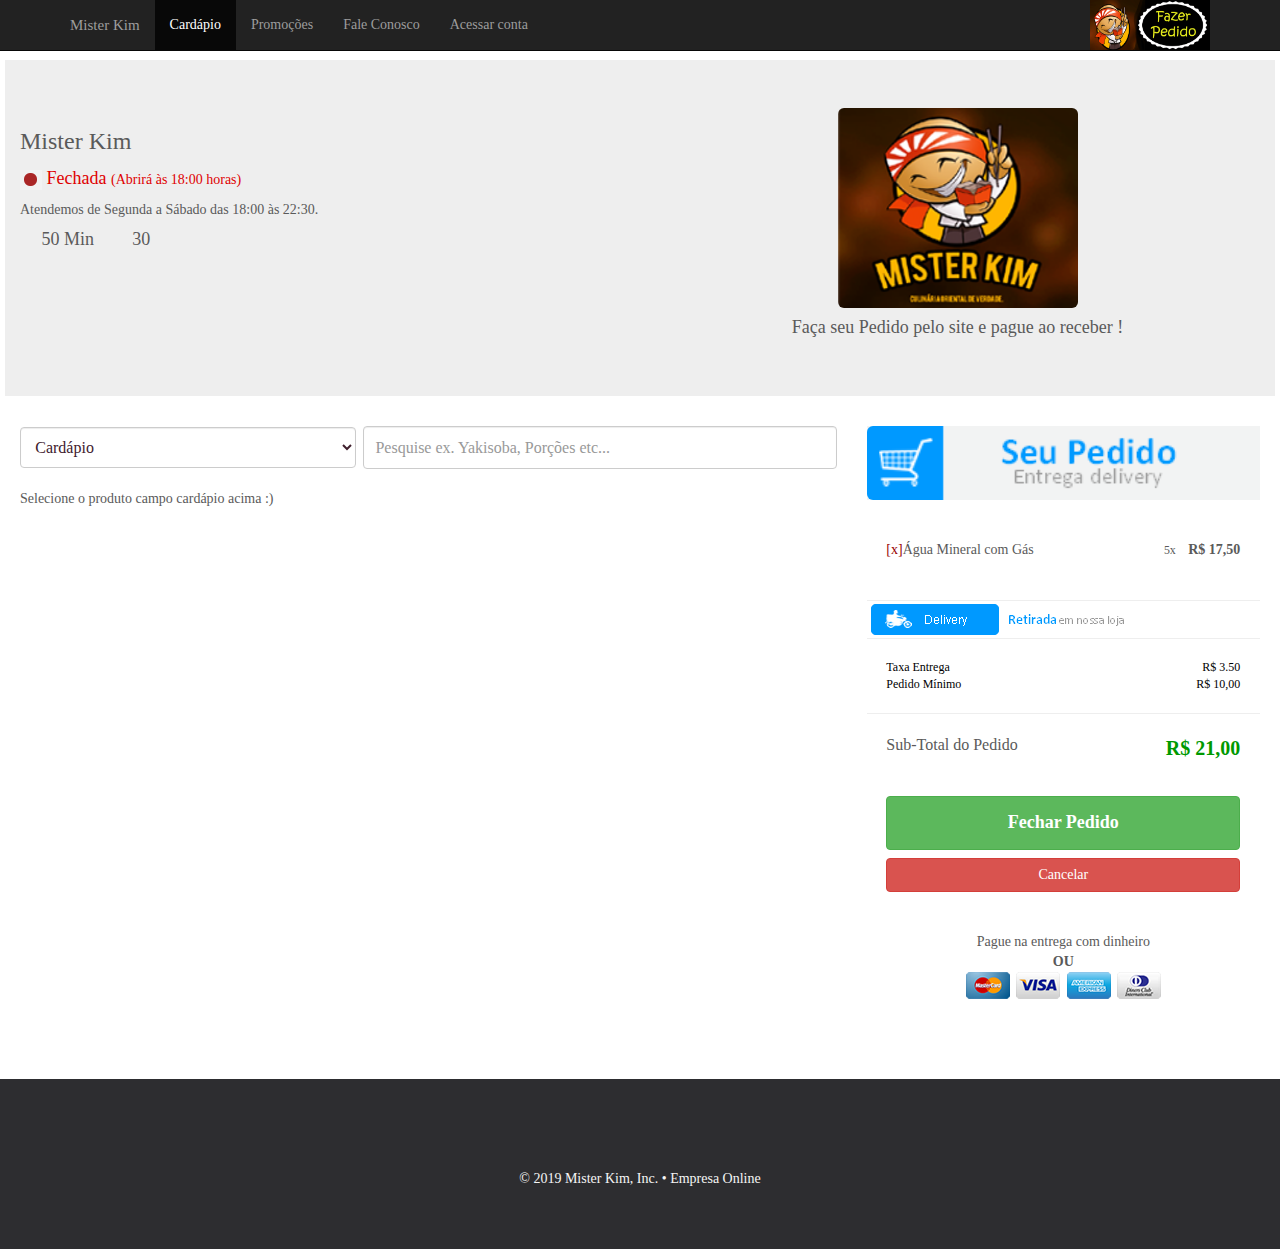
==== cardapio.html @ 61b2865d "first commit" ====
<!DOCTYPE html>
<!-- saved from url=(0043)http://misterkim.com.br/delivery/?page=menu -->
<html lang="pt-br" class=""><head><meta http-equiv="Content-Type" content="text/html; charset=UTF-8">
  <title>Mister Kim</title>
  
  <meta name="viewport" content="width=device-width, initial-scale=1">
  <link rel="stylesheet" href="./cardapio_files/bootstrap.min.css">
  <script src="./cardapio_files/jquery.min.js.download"></script>
  <script src="./cardapio_files/bootstrap.min.js.download"></script>
  <link rel="stylesheet" href="./cardapio_files/bootstrapValidator.min.css">
  <script type="text/javascript" src="./cardapio_files/bootstrapValidator.min.js.download"></script>
  	
  	<script src="./cardapio_files/js.js.download"></script>
	<script src="./cardapio_files/jquery.mask.min.js.download"></script>
	
	<!-- Add mousewheel plugin (this is optional) -->
	<script type="text/javascript" src="./cardapio_files/jquery.mousewheel-3.0.6.pack.js.download"></script>

	<!-- Add fancyBox main JS and CSS files -->
	<script type="text/javascript" src="./cardapio_files/jquery.fancybox.js.download"></script>
	<link rel="stylesheet" type="text/css" href="./cardapio_files/jquery.fancybox.css" media="screen">

	<!-- Add Button helper (this is optional) -->
	<link rel="stylesheet" type="text/css" href="./cardapio_files/jquery.fancybox-buttons.css">
	<script type="text/javascript" src="./cardapio_files/jquery.fancybox-buttons.js.download"></script>

	<!-- Add Thumbnail helper (this is optional) -->
	<link rel="stylesheet" type="text/css" href="./cardapio_files/jquery.fancybox-thumbs.css">
	<script type="text/javascript" src="./cardapio_files/jquery.fancybox-thumbs.js.download"></script>
  	
  	<!-- Add Media helper (this is optional) -->
	<script type="text/javascript" src="./cardapio_files/jquery.fancybox-media.js.download"></script>

  <script src="./cardapio_files/moment.min.js.download"></script>
  <script src="./cardapio_files/moment-with-locales.min.js.download"></script>
  <link rel="stylesheet" href="./cardapio_files/bootstrap-datetimepicker.min.css">
  <script src="./cardapio_files/bootstrap-datetimepicker.min.js.download"></script>

	<script type="text/javascript">
	$(document).ready(function() {
		$(".fancybox").fancybox();
	});
</script>

  <style>
    body {
      padding-bottom: 0px;
      color: #5a5a5a;
      font-family: verdana;
    }
      footer {
          background-color: #2d2d30;
          color: #f5f5f5;
          padding: 50px; 
      }
      footer a {
          color: #f5f5f5;
      }
      footer a:hover {
          color: #777;
          text-decoration: none;
      } 
      .container-fluid {
          padding: 60px 50px;
      }
      .container-ofertas {
          padding: 60px 20px;
      }
      .bg-grey {
          background-color: #f6f6f6;
      }
    .carousel {
      height: 500px;
      margin-bottom: 60px;
    }
    /* Since positioning the image, we need to help out the caption */
    .carousel-caption {
      z-index: 10;
    }
    
    /* Declare heights because of positioning of img element */
    .carousel .item {
      height: 500px;
      background-color: #777;
    }
    .carousel-inner > .item > img {
      position: absolute;
      top: 0;
      left: 0;
      min-width: 100%;
      height: 500px;
    }
    .navbar-brand{
        font-size:15px;
    }

  </style>
<style type="text/css">.fancybox-margin{margin-right:17px;}</style></head>

  <body>

	<nav class="navbar navbar-inverse navbar-fixed-top">
		<div class="container">
			<div style="float:right;">
				<a href="http://misterkim.com.br/delivery/?page=menu">
					<img src="./cardapio_files/entrar.png" width="120" height="50">
				</a>
			</div>
			<div class="navbar-header">
				<button type="button" class="navbar-toggle collapsed" data-toggle="collapse" data-target="#navbar" aria-expanded="false" aria-controls="navbar">
					<span class="sr-only">Navegação</span>
					<span class="icon-bar"></span>
					<span class="icon-bar"></span>
					<span class="icon-bar"></span>
				</button>
					<a class="navbar-brand" href="http://misterkim.com.br/delivery/?page=home"> Mister Kim </a>
			</div>
			<div id="navbar" class="navbar-collapse collapse">
				<ul class="nav navbar-nav">
					<li class="active"><a href="http://misterkim.com.br/delivery/?page=menu">Cardápio</a></li>
					<li><a href="http://misterkim.com.br/delivery/?page=ofertas">Promoções</a></li>
					<li><a href="http://misterkim.com.br/delivery/?page=contato">Fale Conosco</a></li>
					<li><a href="http://misterkim.com.br/delivery/?page=login">Acessar conta</a></li>
				</ul>
			</div>
		</div>
	</nav>
  


<div class="container-ofertas">
    
    <div class="row jumbotron">
        <div class="col-md-6 xs-12">
            <h3>Mister Kim</h3>
        
            <p><br<br>
</br<br></p><h4 style="color:#DF0101;"><img src="./cardapio_files/fechado.png" title="Loja fechada"> Fechada <font style="color:#DF0101;font-size:14px;">(Abrirá às 18:00 horas)</font></h4>            Atendemos de Segunda a Sábado das 18:00 às 22:30.<br>
                                       <h4>
                <span class="glyphicon glyphicon-time" aria-hidden="true" style="margin-right:0.5%;height:5%;color:#BFBFC0;"> </span>  50 Min
                <span class="glyphicon glyphicon-thumbs-up" aria-hidden="true" style="margin-right:0.5%;height:5%;margin-left:2%;color:#BFBFC0;"></span>  30
            </h4>
            <div style="clear:both;"></div>
        </div>
        <div class="col-md-6 xs-12">
            <center>
                <img src="./cardapio_files/logo.png" class="img img-rounded" style="
    height: 200px;
    width: 240px;
">
                 <h4> Faça seu Pedido pelo site e pague ao receber !</h4>
            </center>
        </div>

    </div>
    
    
    <div class="row">
        <div class="col-sm-6 col-md-8">
            
	        <table width="100%">
	        <tbody><tr>
	            <td>
        	        <select name="categoria" class="form-control" style="width:98%;padding:3%;height:30%;color:#40202e;font-size:16px;" id="buscar" onchange="listar(resultado, buscar)">
        		        <option value="" disabled="disabled" selected="selected">Cardápio</option>
        		        <option value="">Todos</option>
        		        	<option value="Acompanham">Acompanhamentos</option><option value="Acréscimo">Acréscimos</option><option value="Adicionais">Adicionais</option><option value="Bebidas">Bebidas</option><option value="Carnes">Carnes</option><option value="CEVICHE">CEVICHE</option><option value="Combo Sush">Combo Sushi</option><option value="Entradas">Entradas</option><option value="Frango">Frango</option><option value="Frango Ame">Frango Americano</option><option value="Isca de Pe">Isca de Peixes</option><option value="Lombo">Lombo</option><option value="Molhos">Molhos</option><option value="Peixes">Peixes</option><option value="Sashimi">Sashimi</option><option value="Sobremesas">Sobremesas</option><option value="Sushi">Sushi</option><option value="Temaki">Temaki</option><option value="Yakissoba">Yakissoba</option>        		    </select>	                
	            </td>
                <td>
	                <input type="text" class="form-control" onkeyup="go(resultado,buscar2)" onkeypress="listar(resultado,buscar2)" id="buscar2" placeholder="Pesquise ex. Yakisoba, Porções etc..." style="width:100%;padding:2.5%;height:20%;color:#A9A9A9;font-size:16px;">
                </td>
            </tr>
            </tbody></table>
           
            <div id="resultado"><br>
               Selecione o produto campo cardápio acima :)<p></p>
                <br><br>
            </div>
            
        </div>
        <div class="col-sm-6  col-md-4">
            <div style="background-color:#F2F3F3;"><img class="img img-rounded" src="./cardapio_files/car.png" width="100%"></div>
            <br>
                                    <form action="http://misterkim.com.br/delivery/?page=menu" method="post">
                            <input type="hidden" name="id" value="644">
                            <div style="margin:5%;">
                                <input type="submit" name="dell" value="[x]" style="margin:0;padding:0;border:none;background-color:#fff;color:#990000;">Água Mineral com Gás 
                                <div style="float:right;">
                                    <small>5x &nbsp;&nbsp;</small>
                                    <b>R$ 17,50</b>
                                </div>
                            </div>
                            <div style="clear:both;"></div>
                        </form>
                    	        
	        	<div id="afs"></div><br>
            	<hr style="padding:0;margin:0;">
                <form action="http://misterkim.com.br/delivery/?page=menu" id="formMetodo" method="post">
                    <input type="hidden" name="mudarMetodo" value="1">
                    <img src="./cardapio_files/delivery1.png" onclick="mudar()" style="cursor: pointer;" "="">
                </form>
            	<hr style="padding:0;margin-top:0;">
            	<div style="margin:5%;width:90%;font-size:12px;color:#000;">
                                    Taxa Entrega 
            	    <div style="float:right;">R$ 3.50<br></div>
                                        <div style="clear:both;">
                </div>
                	Pedido Mínimo 
                	<div style="float:right;">R$ 10,00</div><br>
            	</div>
            	<hr>
            	<div style="margin:5%;width:90%;font-size:16px;">Sub-Total do Pedido 
            	    <div style="font-size:20px;float:right;color:#009900;font-weight:bold;">R$ 
            	    
                    21,00            	    
            	    
                    <br>
            	    </div>
                </div>
                            	<a href="http://misterkim.com.br/delivery/?page=fechar" class="btn btn-success" style="width:90%;margin:5% 5% 1% 5%;"><h4 style="font-weight:bold;">Fechar Pedido</h4></a>
                                <form action="http://misterkim.com.br/delivery/?page=menu" method="POST">
            	    <input type="submit" value="Cancelar" name="cancelar" class="btn btn-danger" style="width:90%;margin:1% 5% 5% 5%;">
            	</form>
            	<br>
            	<center>Pague na entrega com dinheiro <br><b>OU</b><br>
            	    <img src="./cardapio_files/bandeiras.png" title="Cartões de Créditos"><br><br>
            	</center>
        </div>    
    </div>
</div>
<script>
    function mudar() {
        $("#formMetodo").submit();
    }
</script>


    <!-- Footer -->
    <footer class="text-center">
      <a class="up-arrow" href="http://misterkim.com.br/delivery/?page=menu#myPage" data-toggle="tooltip" title="TO TOP">
        <span class="glyphicon glyphicon-chevron-up"></span>
      </a><br><br>
      <p>© 2019 Mister Kim, Inc.  •  <a href="https://empresaonline.net.br/">Empresa Online</a></p>
    </footer>
    
<div class="container">
  <!-- Modal Opções-->
  <div class="modal fade" id="modal_opcoes" role="dialog">
    <div class="modal-dialog modal-md">
      <div class="modal-content">

          <div class="modal-header">
                <button id="fechar_opcoes" type="button" class="close" data-dismiss="modal">x</button>
                <h3 id="item_opcao"> </h3>
          </div>
          
          <div class="modal-body" id="selecionar_opcoes"> </div>
          
          <div class="modal-footer">
                
          </div>
      </div>
    </div>
  </div>
</div>

<div class="container">
  <!-- Modal Opções-->
  <div class="modal fade" id="modal_cep" role="dialog">
    <div class="modal-dialog modal-md">
      <div class="modal-content">

          <div class="modal-header">

          </div>
          
          <div class="modal-body" id="sabores"> </div>
          
          <div class="modal-footer">

          </div>
      </div>
    </div>
  </div>
</div>

      
  
</body></html>
---- cardapio_files/bootstrapValidator.min.css ----
/*!
 * BootstrapValidator (http://bootstrapvalidator.com)
 * The best jQuery plugin to validate form fields. Designed to use with Bootstrap 3
 *
 * @version     v0.5.2, built on 2014-09-25 4:01:07 PM
 * @author      https://twitter.com/nghuuphuoc
 * @copyright   (c) 2013 - 2014 Nguyen Huu Phuoc
 * @license     MIT
 */

.bv-form .help-block{margin-bottom:0}.bv-form .tooltip-inner{text-align:left}.nav-tabs li.bv-tab-success>a{color:#3c763d}.nav-tabs li.bv-tab-error>a{color:#a94442}.bv-form .bv-icon-no-label{top:0}.bv-form .bv-icon-input-group{top:0;z-index:100}
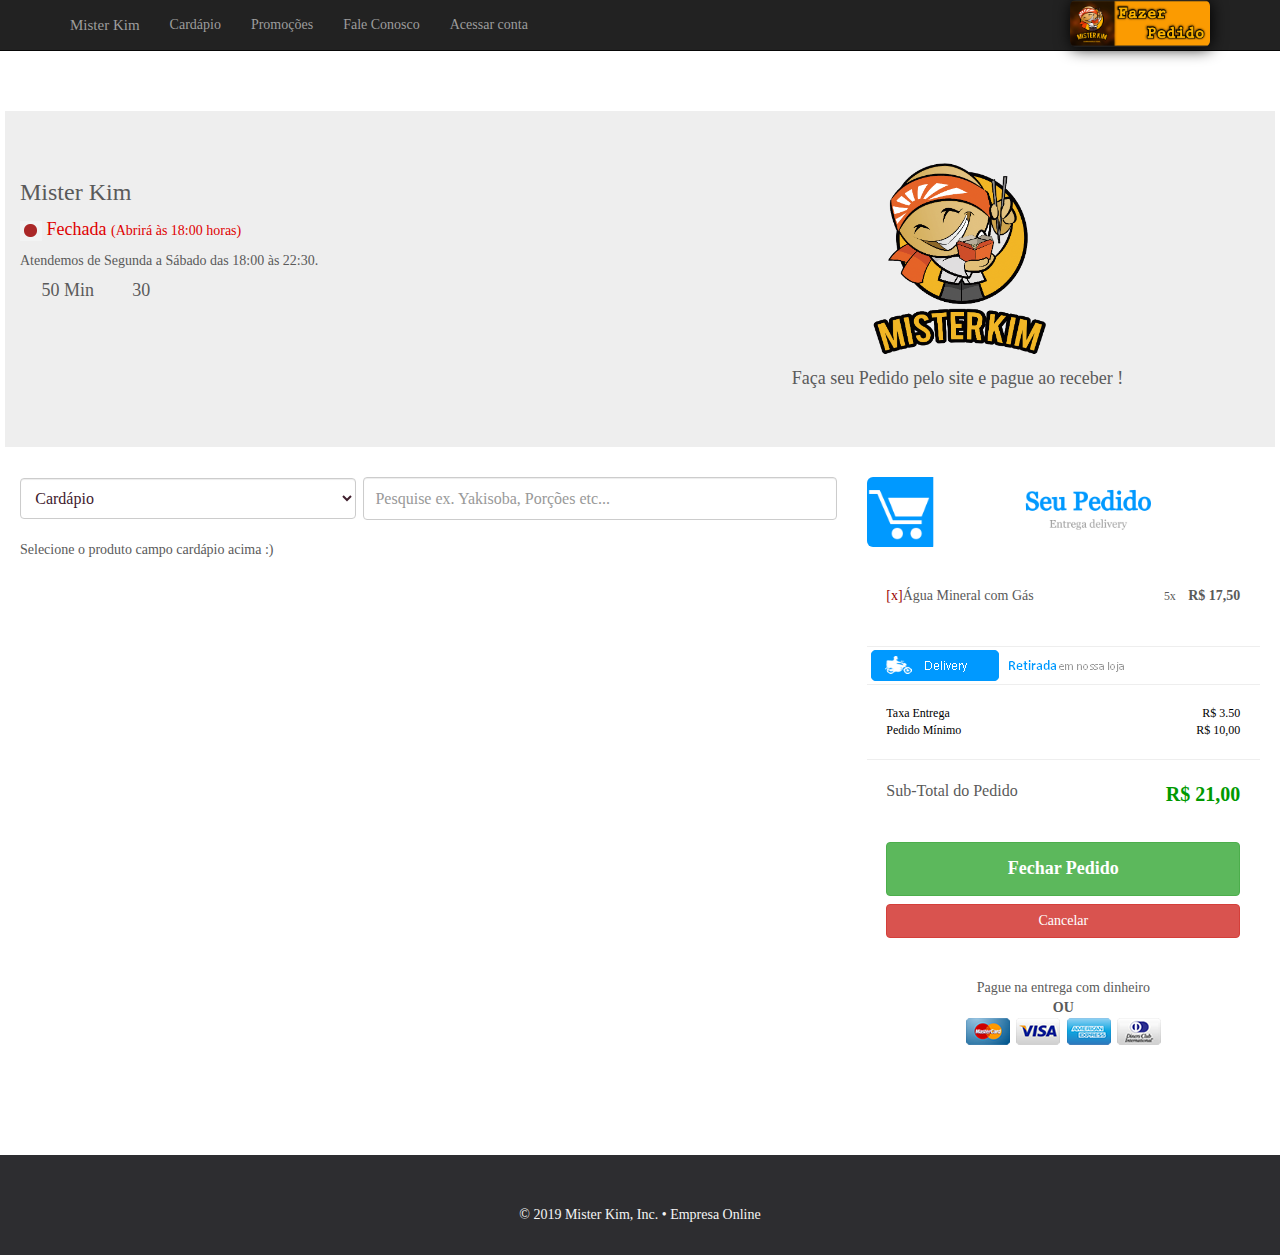
==== commit a402617e: "Versão final" ====
--- a/cardapio.html
+++ b/cardapio.html
@@ -1,289 +1,294 @@
 <!DOCTYPE html>
 <!-- saved from url=(0043)http://misterkim.com.br/delivery/?page=menu -->
-<html lang="pt-br" class=""><head><meta http-equiv="Content-Type" content="text/html; charset=UTF-8">
+<html lang="pt-br" class="">
+
+<head>
+  <meta http-equiv="Content-Type" content="text/html; charset=UTF-8">
   <title>Mister Kim</title>
-  
+
   <meta name="viewport" content="width=device-width, initial-scale=1">
-  <link rel="stylesheet" href="./cardapio_files/bootstrap.min.css">
-  <script src="./cardapio_files/jquery.min.js.download"></script>
-  <script src="./cardapio_files/bootstrap.min.js.download"></script>
-  <link rel="stylesheet" href="./cardapio_files/bootstrapValidator.min.css">
-  <script type="text/javascript" src="./cardapio_files/bootstrapValidator.min.js.download"></script>
-  	
-  	<script src="./cardapio_files/js.js.download"></script>
-	<script src="./cardapio_files/jquery.mask.min.js.download"></script>
-	
-	<!-- Add mousewheel plugin (this is optional) -->
-	<script type="text/javascript" src="./cardapio_files/jquery.mousewheel-3.0.6.pack.js.download"></script>
-
-	<!-- Add fancyBox main JS and CSS files -->
-	<script type="text/javascript" src="./cardapio_files/jquery.fancybox.js.download"></script>
-	<link rel="stylesheet" type="text/css" href="./cardapio_files/jquery.fancybox.css" media="screen">
-
-	<!-- Add Button helper (this is optional) -->
-	<link rel="stylesheet" type="text/css" href="./cardapio_files/jquery.fancybox-buttons.css">
-	<script type="text/javascript" src="./cardapio_files/jquery.fancybox-buttons.js.download"></script>
-
-	<!-- Add Thumbnail helper (this is optional) -->
-	<link rel="stylesheet" type="text/css" href="./cardapio_files/jquery.fancybox-thumbs.css">
-	<script type="text/javascript" src="./cardapio_files/jquery.fancybox-thumbs.js.download"></script>
-  	
-  	<!-- Add Media helper (this is optional) -->
-	<script type="text/javascript" src="./cardapio_files/jquery.fancybox-media.js.download"></script>
-
-  <script src="./cardapio_files/moment.min.js.download"></script>
-  <script src="./cardapio_files/moment-with-locales.min.js.download"></script>
-  <link rel="stylesheet" href="./cardapio_files/bootstrap-datetimepicker.min.css">
-  <script src="./cardapio_files/bootstrap-datetimepicker.min.js.download"></script>
-
-	<script type="text/javascript">
-	$(document).ready(function() {
-		$(".fancybox").fancybox();
-	});
-</script>
-
-  <style>
+  <link rel="stylesheet" href="files//bootstrap.min.css">
+  <script src="files//jquery.min.js.download"></script>
+  <script src="files//bootstrap.min.js.download"></script>
+  <link rel="stylesheet" href="files//bootstrapValidator.min.css">
+  <script type="text/javascript" src="files//bootstrapValidator.min.js.download"></script>
+
+  <script src="files//js.js.download"></script>
+  <script src="files//jquery.mask.min.js.download"></script>
+
+  <!-- Add mousewheel plugin (this is optional) -->
+  <script type="text/javascript" src="files//jquery.mousewheel-3.0.6.pack.js.download"></script>
+
+  <!-- Add fancyBox main JS and CSS files -->
+  <script type="text/javascript" src="files//jquery.fancybox.js.download"></script>
+  <link rel="stylesheet" type="text/css" href="files//jquery.fancybox.css" media="screen">
+
+  <!-- Add Button helper (this is optional) -->
+  <link rel="stylesheet" type="text/css" href="files//jquery.fancybox-buttons.css">
+  <script type="text/javascript" src="files//jquery.fancybox-buttons.js.download"></script>
+
+  <!-- Add Thumbnail helper (this is optional) -->
+  <link rel="stylesheet" type="text/css" href="files//jquery.fancybox-thumbs.css">
+  <script type="text/javascript" src="files//jquery.fancybox-thumbs.js.download"></script>
+
+  <!-- Add Media helper (this is optional) -->
+  <script type="text/javascript" src="files//jquery.fancybox-media.js.download"></script>
+
+  <script src="files//moment.min.js.download"></script>
+  <script src="files//moment-with-locales.min.js.download"></script>
+  <link rel="stylesheet" href="files//bootstrap-datetimepicker.min.css">
+  <script src="files//bootstrap-datetimepicker.min.js.download"></script>
+
+  <script type="text/javascript">
+    $(document).ready(function () {
+      $(".fancybox").fancybox();
+    });
+  </script>
+
+  <link rel="stylesheet" type="text/css" href="styles.css">
+  <style type="text/css">
     body {
-      padding-bottom: 0px;
-      color: #5a5a5a;
-      font-family: verdana;
+      background-color: white;
     }
-      footer {
-          background-color: #2d2d30;
-          color: #f5f5f5;
-          padding: 50px; 
-      }
-      footer a {
-          color: #f5f5f5;
-      }
-      footer a:hover {
-          color: #777;
-          text-decoration: none;
-      } 
-      .container-fluid {
-          padding: 60px 50px;
-      }
-      .container-ofertas {
-          padding: 60px 20px;
-      }
-      .bg-grey {
-          background-color: #f6f6f6;
-      }
-    .carousel {
-      height: 500px;
-      margin-bottom: 60px;
+
+    .fancybox-margin {
+      margin-right: 17px;
     }
-    /* Since positioning the image, we need to help out the caption */
-    .carousel-caption {
-      z-index: 10;
+  </style>
+</head>
+
+<body>
+
+  <div style="height: 51px;">
+    <nav class="navbar navbar-inverse navbar-fixed-top">
+      <div class="container">
+        <div style="float:right;">
+          <a href="http://misterkim.com.br/delivery/?page=menu">
+            <img src="./files/buttonpedido.png" style="box-shadow: 1px 1px 16px black" class="img img-rounded"
+              width="140" height="auto">
+          </a>
+        </div>
+        <div class="navbar-header">
+          <button type="button" class="navbar-toggle collapsed" data-toggle="collapse" data-target="#navbar"
+            aria-expanded="false" aria-controls="navbar">
+            <span class="sr-only">Navegação</span>
+            <span class="icon-bar"></span>
+            <span class="icon-bar"></span>
+            <span class="icon-bar"></span>
+          </button>
+          <a class="navbar-brand" href="http://misterkim.com.br/delivery/?page=home"> Mister Kim </a>
+        </div>
+        <div id="navbar" class="navbar-collapse collapse">
+          <ul class="nav navbar-nav">
+            <li><a href="http://misterkim.com.br/delivery/?page=menu">Cardápio</a></li>
+            <li><a href="http://misterkim.com.br/delivery/?page=ofertas">Promoções</a></li>
+            <li><a href="http://misterkim.com.br/delivery/?page=contato">Fale Conosco</a></li>
+            <li><a href="http://misterkim.com.br/delivery/?page=login">Acessar conta</a></li>
+          </ul>
+        </div>
+
+      </div>
+    </nav>
+  </div>
+
+
+
+  <div class="container-ofertas">
+
+    <div class="row jumbotron">
+      <div class="col-md-6 xs-12">
+        <h3>Mister Kim</h3>
+
+        <p>
+          <br<br>
+          </br<br>
+        </p>
+        <h4 style="color:#DF0101;"><img src="files//fechado.png" title="Loja fechada"> Fechada <font
+            style="color:#DF0101;font-size:14px;">(Abrirá às 18:00 horas)</font>
+        </h4> Atendemos de Segunda a Sábado das 18:00 às 22:30.<br>
+        <h4>
+          <span class="glyphicon glyphicon-time" aria-hidden="true" style="margin-right:0.5%;height:5%;color:#BFBFC0;">
+          </span> 50 Min
+          <span class="glyphicon glyphicon-thumbs-up" aria-hidden="true"
+            style="margin-right:0.5%;height:5%;margin-left:2%;color:#BFBFC0;"></span> 30
+        </h4>
+        <div style="clear:both;"></div>
+      </div>
+      <div class="col-md-6 xs-12">
+        <center>
+          <img src="files//misterlogo.png" class="img img-rounded" style="
+    height: 200px;
+">
+          <h4> Faça seu Pedido pelo site e pague ao receber !</h4>
+        </center>
+      </div>
+
+    </div>
+
+
+    <div class="row">
+      <div class="col-sm-6 col-md-8">
+
+        <table width="100%">
+          <tbody>
+            <tr>
+              <td>
+                <select name="categoria" class="form-control"
+                  style="width:98%;padding:3%;height:30%;color:#40202e;font-size:16px;" id="buscar"
+                  onchange="listar(resultado, buscar)">
+                  <option value="" disabled="disabled" selected="selected">Cardápio</option>
+                  <option value="">Todos</option>
+                  <option value="Acompanham">Acompanhamentos</option>
+                  <option value="Acréscimo">Acréscimos</option>
+                  <option value="Adicionais">Adicionais</option>
+                  <option value="Bebidas">Bebidas</option>
+                  <option value="Carnes">Carnes</option>
+                  <option value="CEVICHE">CEVICHE</option>
+                  <option value="Combo Sush">Combo Sushi</option>
+                  <option value="Entradas">Entradas</option>
+                  <option value="Frango">Frango</option>
+                  <option value="Frango Ame">Frango Americano</option>
+                  <option value="Isca de Pe">Isca de Peixes</option>
+                  <option value="Lombo">Lombo</option>
+                  <option value="Molhos">Molhos</option>
+                  <option value="Peixes">Peixes</option>
+                  <option value="Sashimi">Sashimi</option>
+                  <option value="Sobremesas">Sobremesas</option>
+                  <option value="Sushi">Sushi</option>
+                  <option value="Temaki">Temaki</option>
+                  <option value="Yakissoba">Yakissoba</option>
+                </select>
+              </td>
+              <td>
+                <input type="text" class="form-control" onkeyup="go(resultado,buscar2)"
+                  onkeypress="listar(resultado,buscar2)" id="buscar2"
+                  placeholder="Pesquise ex. Yakisoba, Porções etc..."
+                  style="width:100%;padding:2.5%;height:20%;color:#A9A9A9;font-size:16px;">
+              </td>
+            </tr>
+          </tbody>
+        </table>
+
+        <div id="resultado"><br>
+          Selecione o produto campo cardápio acima :)<p></p>
+          <br><br>
+        </div>
+
+      </div>
+      <div class="col-sm-6  col-md-4">
+        <div><img class="img img-rounded" src="files//car.png" width="100%">
+        </div>
+        <br>
+        <form action="http://misterkim.com.br/delivery/?page=menu" method="post">
+          <input type="hidden" name="id" value="644">
+          <div style="margin:5%;">
+            <input type="submit" name="dell" value="[x]"
+              style="margin:0;padding:0;border:none;background-color:#fff;color:#990000;">Água Mineral com Gás
+            <div style="float:right;">
+              <small>5x &nbsp;&nbsp;</small>
+              <b>R$ 17,50</b>
+            </div>
+          </div>
+          <div style="clear:both;"></div>
+        </form>
+
+      <div id="afs"></div><br>
+      <hr style="padding:0;margin:0;">
+      <form action="http://misterkim.com.br/delivery/?page=menu" id="formMetodo" method="post">
+        <input type="hidden" name="mudarMetodo" value="1">
+        <img src="files//delivery1.png" onclick="mudar()" style="cursor: pointer;" "="">
+                </form>
+            	<hr style=" padding:0;margin-top:0;">
+        <div style="margin:5%;width:90%;font-size:12px;color:#000;">
+          Taxa Entrega
+          <div style="float:right;">R$ 3.50<br></div>
+          <div style="clear:both;">
+          </div>
+          Pedido Mínimo
+          <div style="float:right;">R$ 10,00</div><br>
+        </div>
+        <hr>
+        <div style="margin:5%;width:90%;font-size:16px;">Sub-Total do Pedido
+          <div style="font-size:20px;float:right;color:#009900;font-weight:bold;">R$
+
+            21,00
+
+            <br>
+          </div>
+        </div>
+        <a href="http://misterkim.com.br/delivery/?page=fechar" class="btn btn-success"
+          style="width:90%;margin:5% 5% 1% 5%;">
+          <h4 style="font-weight:bold;">Fechar Pedido</h4>
+        </a>
+        <form action="http://misterkim.com.br/delivery/?page=menu" method="POST">
+          <input type="submit" value="Cancelar" name="cancelar" class="btn btn-danger"
+            style="width:90%;margin:1% 5% 5% 5%;">
+        </form>
+        <br>
+        <center>Pague na entrega com dinheiro <br><b>OU</b><br>
+          <img src="files/bandeiras.png" title="Cartões de Créditos"><br><br>
+        </center>
+    </div>
+  </div>
+  </div>
+  <script>
+    function mudar() {
+      $("#formMetodo").submit();
     }
-    
-    /* Declare heights because of positioning of img element */
-    .carousel .item {
-      height: 500px;
-      background-color: #777;
-    }
-    .carousel-inner > .item > img {
-      position: absolute;
-      top: 0;
-      left: 0;
-      min-width: 100%;
-      height: 500px;
-    }
-    .navbar-brand{
-        font-size:15px;
-    }
-
-  </style>
-<style type="text/css">.fancybox-margin{margin-right:17px;}</style></head>
-
-  <body>
-
-	<nav class="navbar navbar-inverse navbar-fixed-top">
-		<div class="container">
-			<div style="float:right;">
-				<a href="http://misterkim.com.br/delivery/?page=menu">
-					<img src="./cardapio_files/entrar.png" width="120" height="50">
-				</a>
-			</div>
-			<div class="navbar-header">
-				<button type="button" class="navbar-toggle collapsed" data-toggle="collapse" data-target="#navbar" aria-expanded="false" aria-controls="navbar">
-					<span class="sr-only">Navegação</span>
-					<span class="icon-bar"></span>
-					<span class="icon-bar"></span>
-					<span class="icon-bar"></span>
-				</button>
-					<a class="navbar-brand" href="http://misterkim.com.br/delivery/?page=home"> Mister Kim </a>
-			</div>
-			<div id="navbar" class="navbar-collapse collapse">
-				<ul class="nav navbar-nav">
-					<li class="active"><a href="http://misterkim.com.br/delivery/?page=menu">Cardápio</a></li>
-					<li><a href="http://misterkim.com.br/delivery/?page=ofertas">Promoções</a></li>
-					<li><a href="http://misterkim.com.br/delivery/?page=contato">Fale Conosco</a></li>
-					<li><a href="http://misterkim.com.br/delivery/?page=login">Acessar conta</a></li>
-				</ul>
-			</div>
-		</div>
-	</nav>
-  
-
-
-<div class="container-ofertas">
-    
-    <div class="row jumbotron">
-        <div class="col-md-6 xs-12">
-            <h3>Mister Kim</h3>
-        
-            <p><br<br>
-</br<br></p><h4 style="color:#DF0101;"><img src="./cardapio_files/fechado.png" title="Loja fechada"> Fechada <font style="color:#DF0101;font-size:14px;">(Abrirá às 18:00 horas)</font></h4>            Atendemos de Segunda a Sábado das 18:00 às 22:30.<br>
-                                       <h4>
-                <span class="glyphicon glyphicon-time" aria-hidden="true" style="margin-right:0.5%;height:5%;color:#BFBFC0;"> </span>  50 Min
-                <span class="glyphicon glyphicon-thumbs-up" aria-hidden="true" style="margin-right:0.5%;height:5%;margin-left:2%;color:#BFBFC0;"></span>  30
-            </h4>
-            <div style="clear:both;"></div>
-        </div>
-        <div class="col-md-6 xs-12">
-            <center>
-                <img src="./cardapio_files/logo.png" class="img img-rounded" style="
-    height: 200px;
-    width: 240px;
-">
-                 <h4> Faça seu Pedido pelo site e pague ao receber !</h4>
-            </center>
-        </div>
-
-    </div>
-    
-    
-    <div class="row">
-        <div class="col-sm-6 col-md-8">
-            
-	        <table width="100%">
-	        <tbody><tr>
-	            <td>
-        	        <select name="categoria" class="form-control" style="width:98%;padding:3%;height:30%;color:#40202e;font-size:16px;" id="buscar" onchange="listar(resultado, buscar)">
-        		        <option value="" disabled="disabled" selected="selected">Cardápio</option>
-        		        <option value="">Todos</option>
-        		        	<option value="Acompanham">Acompanhamentos</option><option value="Acréscimo">Acréscimos</option><option value="Adicionais">Adicionais</option><option value="Bebidas">Bebidas</option><option value="Carnes">Carnes</option><option value="CEVICHE">CEVICHE</option><option value="Combo Sush">Combo Sushi</option><option value="Entradas">Entradas</option><option value="Frango">Frango</option><option value="Frango Ame">Frango Americano</option><option value="Isca de Pe">Isca de Peixes</option><option value="Lombo">Lombo</option><option value="Molhos">Molhos</option><option value="Peixes">Peixes</option><option value="Sashimi">Sashimi</option><option value="Sobremesas">Sobremesas</option><option value="Sushi">Sushi</option><option value="Temaki">Temaki</option><option value="Yakissoba">Yakissoba</option>        		    </select>	                
-	            </td>
-                <td>
-	                <input type="text" class="form-control" onkeyup="go(resultado,buscar2)" onkeypress="listar(resultado,buscar2)" id="buscar2" placeholder="Pesquise ex. Yakisoba, Porções etc..." style="width:100%;padding:2.5%;height:20%;color:#A9A9A9;font-size:16px;">
-                </td>
-            </tr>
-            </tbody></table>
-           
-            <div id="resultado"><br>
-               Selecione o produto campo cardápio acima :)<p></p>
-                <br><br>
-            </div>
-            
-        </div>
-        <div class="col-sm-6  col-md-4">
-            <div style="background-color:#F2F3F3;"><img class="img img-rounded" src="./cardapio_files/car.png" width="100%"></div>
-            <br>
-                                    <form action="http://misterkim.com.br/delivery/?page=menu" method="post">
-                            <input type="hidden" name="id" value="644">
-                            <div style="margin:5%;">
-                                <input type="submit" name="dell" value="[x]" style="margin:0;padding:0;border:none;background-color:#fff;color:#990000;">Água Mineral com Gás 
-                                <div style="float:right;">
-                                    <small>5x &nbsp;&nbsp;</small>
-                                    <b>R$ 17,50</b>
-                                </div>
-                            </div>
-                            <div style="clear:both;"></div>
-                        </form>
-                    	        
-	        	<div id="afs"></div><br>
-            	<hr style="padding:0;margin:0;">
-                <form action="http://misterkim.com.br/delivery/?page=menu" id="formMetodo" method="post">
-                    <input type="hidden" name="mudarMetodo" value="1">
-                    <img src="./cardapio_files/delivery1.png" onclick="mudar()" style="cursor: pointer;" "="">
-                </form>
-            	<hr style="padding:0;margin-top:0;">
-            	<div style="margin:5%;width:90%;font-size:12px;color:#000;">
-                                    Taxa Entrega 
-            	    <div style="float:right;">R$ 3.50<br></div>
-                                        <div style="clear:both;">
-                </div>
-                	Pedido Mínimo 
-                	<div style="float:right;">R$ 10,00</div><br>
-            	</div>
-            	<hr>
-            	<div style="margin:5%;width:90%;font-size:16px;">Sub-Total do Pedido 
-            	    <div style="font-size:20px;float:right;color:#009900;font-weight:bold;">R$ 
-            	    
-                    21,00            	    
-            	    
-                    <br>
-            	    </div>
-                </div>
-                            	<a href="http://misterkim.com.br/delivery/?page=fechar" class="btn btn-success" style="width:90%;margin:5% 5% 1% 5%;"><h4 style="font-weight:bold;">Fechar Pedido</h4></a>
-                                <form action="http://misterkim.com.br/delivery/?page=menu" method="POST">
-            	    <input type="submit" value="Cancelar" name="cancelar" class="btn btn-danger" style="width:90%;margin:1% 5% 5% 5%;">
-            	</form>
-            	<br>
-            	<center>Pague na entrega com dinheiro <br><b>OU</b><br>
-            	    <img src="./cardapio_files/bandeiras.png" title="Cartões de Créditos"><br><br>
-            	</center>
-        </div>    
-    </div>
-</div>
-<script>
-    function mudar() {
-        $("#formMetodo").submit();
-    }
-</script>
-
-
-    <!-- Footer -->
-    <footer class="text-center">
-      <a class="up-arrow" href="http://misterkim.com.br/delivery/?page=menu#myPage" data-toggle="tooltip" title="TO TOP">
-        <span class="glyphicon glyphicon-chevron-up"></span>
-      </a><br><br>
-      <p>© 2019 Mister Kim, Inc.  •  <a href="https://empresaonline.net.br/">Empresa Online</a></p>
-    </footer>
-    
-<div class="container">
-  <!-- Modal Opções-->
-  <div class="modal fade" id="modal_opcoes" role="dialog">
-    <div class="modal-dialog modal-md">
-      <div class="modal-content">
+  </script>
+
+
+  <!-- Footer -->
+  <footer class="text-center">
+    <a class="up-arrow" href="http://misterkim.com.br/delivery/?page=menu#myPage" data-toggle="tooltip" title="TO TOP">
+      <span class="glyphicon glyphicon-chevron-up"></span>
+    </a><br><br>
+    <p>© 2019 Mister Kim, Inc. • <a href="https://empresaonline.net.br/">Empresa Online</a></p>
+  </footer>
+
+  <div class="container">
+    <!-- Modal Opções-->
+    <div class="modal fade" id="modal_opcoes" role="dialog">
+      <div class="modal-dialog modal-md">
+        <div class="modal-content">
 
           <div class="modal-header">
-                <button id="fechar_opcoes" type="button" class="close" data-dismiss="modal">x</button>
-                <h3 id="item_opcao"> </h3>
-          </div>
-          
+            <button id="fechar_opcoes" type="button" class="close" data-dismiss="modal">x</button>
+            <h3 id="item_opcao"> </h3>
+          </div>
+
           <div class="modal-body" id="selecionar_opcoes"> </div>
-          
+
           <div class="modal-footer">
-                
-          </div>
-      </div>
-    </div>
-  </div>
-</div>
-
-<div class="container">
-  <!-- Modal Opções-->
-  <div class="modal fade" id="modal_cep" role="dialog">
-    <div class="modal-dialog modal-md">
-      <div class="modal-content">
+
+          </div>
+        </div>
+      </div>
+    </div>
+  </div>
+
+  <div class="container">
+    <!-- Modal Opções-->
+    <div class="modal fade" id="modal_cep" role="dialog">
+      <div class="modal-dialog modal-md">
+        <div class="modal-content">
 
           <div class="modal-header">
 
           </div>
-          
+
           <div class="modal-body" id="sabores"> </div>
-          
+
           <div class="modal-footer">
 
           </div>
-      </div>
-    </div>
-  </div>
-</div>
-
-      
-  
-</body></html>+        </div>
+      </div>
+    </div>
+  </div>
+
+
+
+</body>
+
+</html>--- a/files/bootstrapValidator.min.css
+++ b/files/bootstrapValidator.min.css
@@ -0,0 +1,11 @@
+/*!
+ * BootstrapValidator (http://bootstrapvalidator.com)
+ * The best jQuery plugin to validate form fields. Designed to use with Bootstrap 3
+ *
+ * @version     v0.5.2, built on 2014-09-25 4:01:07 PM
+ * @author      https://twitter.com/nghuuphuoc
+ * @copyright   (c) 2013 - 2014 Nguyen Huu Phuoc
+ * @license     MIT
+ */
+
+.bv-form .help-block{margin-bottom:0}.bv-form .tooltip-inner{text-align:left}.nav-tabs li.bv-tab-success>a{color:#3c763d}.nav-tabs li.bv-tab-error>a{color:#a94442}.bv-form .bv-icon-no-label{top:0}.bv-form .bv-icon-input-group{top:0;z-index:100}--- a/styles.css
+++ b/styles.css
@@ -0,0 +1,142 @@
+body {
+    padding-bottom: 0px;
+    color: #5a5a5a;
+    background-color: rgb(184, 184, 184);
+    font-family: verdana;
+}
+
+footer {
+    height: 100px;
+    background-color: #2d2d30;
+    color: #f5f5f5;
+    margin-top: 30px;
+    padding: 10px;
+}
+
+footer a {
+    color: #f5f5f5;
+}
+
+footer a:hover {
+    color: #777;
+    text-decoration: none;
+}
+
+/*CLASSES*/
+
+.container-fluid {
+    padding: 60px 50px;
+}
+
+.container-ofertas {
+    padding: 60px 20px;
+}
+
+.bg-grey {
+    background-color: #c4c4c4;
+}
+
+.carousel {
+    height: 500px;
+    margin-bottom: 20px;
+}
+
+/* Since positioning the image, we need to help out the caption */
+
+.carousel-caption {
+    z-index: 10;
+    color: rgb(255, 255, 255);
+    text-shadow: 1px 1px 2px black;
+}
+
+/* Declare heights because of positioning of img element */
+
+.carousel .item {
+    height: 500px;
+    background-color: #777;
+}
+
+.carousel-inner>.item>img {
+    box-shadow: 1px 1px 12px black;
+    height: 500px;
+    width: 888px;
+    max-width: 888px;
+    min-width: 888px;
+    margin-left: auto;
+    margin-right: auto;
+}
+
+.navbar-brand {
+    font-size: 15px;
+}
+
+.infobox {
+    box-shadow: 5px 5px 4px rgb(32, 32, 32);
+    border-radius: 10px;
+    background-color: white;
+    margin-top: 0px;
+    margin-left: auto;
+    margin-right: auto;
+    padding: 20px;
+    width: 90%;
+    min-height: 300px;
+    height: auto;
+}
+
+.infobox h1 {
+    margin: 0;
+    padding: 0;
+    margin-top: 5px;
+    margin-bottom: 15px;
+    font-size: 42px;
+    text-shadow: 3px 3px 2px rgb(184, 184, 184);
+    clear: both;
+}
+
+.infobox p {
+    font-size: 20px;
+    margin: 0;
+    margin-left: 10px;
+}
+
+.leftdivision {
+    width: 60%;
+    float: left;
+}
+
+.rightdivision {
+    width: 40%;
+    height: 80%;
+    float: right;
+}
+
+/*IDs*/
+
+#mister_kim_logo {
+    float: right;
+}
+
+/*MEDIA*/
+
+@media (max-aspect-ratio: 1/1) {
+    .carousel-inner>.item>img {
+        height: 300px;
+        width: 450px;
+        max-width: 450px;
+        min-width: 450px;
+    }
+    .carousel {
+        height: 300px;
+        margin-bottom: 20px;
+    }
+    .carousel-caption {
+        z-index: 10;
+        color: rgb(255, 255, 255);
+        text-shadow: 1px 1px 2px black;
+        top: 0px;
+    }
+    .carousel .item {
+        height: 300px;
+        background-color: #777;
+    }
+}